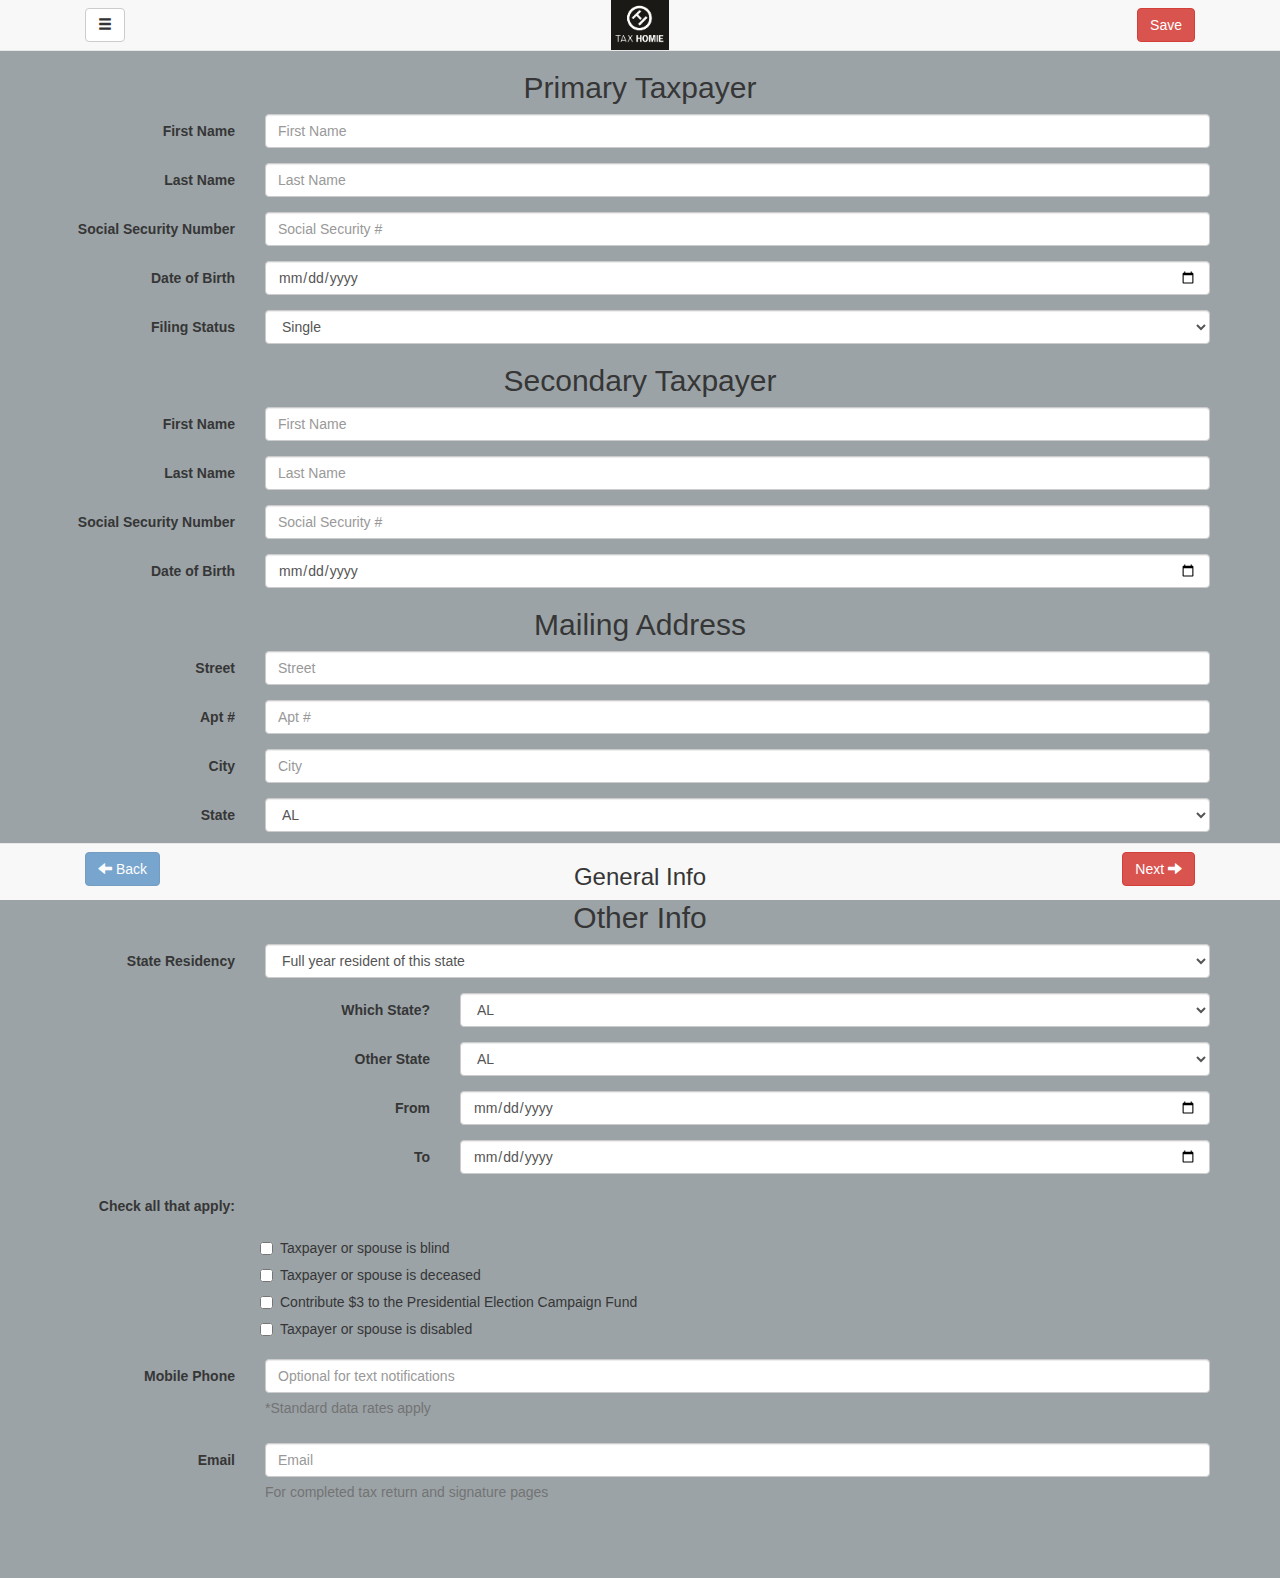
==== www/generalinfo.html @ c7e08f05 "1st commit" ====
<!DOCTYPE html>
<html lang="en">
    <head>
        <meta charset="utf-8" />

        <meta name="viewport" content="width=device-width, initial-scale=1" />

        <link rel="icon" href="favicon.ico">

        <meta name="description" content="Tax Homie is an easy, secure, and efficient way to do your taxes. Simply take pictures of tax documents and send them to a CPA professional to file your tax return." />
        <meta name="keywords" content="simple tax app, CPA prepared tax return, easiest way to do taxes" />

        <link rel="stylesheet" href="css/bootstrap.css">

        <title>Tax Homie | General Info</title>
    </head>

    <body>
        <div class="navbar navbar-default navbar-fixed-top">
            <div class="container">
                <div class="col-xs-2 text-left">
                    <div class="dropdown">
                        <button class="navbar-center-vertical btn btn-default dropdown-toggle" type="button" id="dropdownMenu1" data-toggle="dropdown" aria-haspopup="true" aria-expanded="true">
                            <span class="glyphicon glyphicon-menu-hamburger"></span>
                        </button>
                        <ul class="dropdown-menu" aria-labelledby="dropdownMenu1">
                            <li><a href="generalinfo.html">General Info</a></li>
                            <li><a href="#">Form 2</a></li>
                            <li><a href="taxdocs.html">Tax Documents</a></li>
                            <li role="separator" class="divider"></li>
                            <li><a href="index.html">Sign Out</a></li>
                        </ul>
                    </div>
                </div>
                <div class="col-xs-8 text-center">
                    <img src="img/logo.jpg" alt="Logo" height="50"/>
                </div>
                <div class="col-xs-2 text-right">
                    <button type="button" class="navbar-center-vertical btn btn-danger">
                        Save
                    </button>
                </div>
            </div>
        </div>

        <!--General Info Form-->
        <div class="container">
            <h2 class="text-center">Primary Taxpayer</h2>
            <form class="form-horizontal">
                <div class="form-group">
                    <label for="firstname1" class="col-sm-2 control-label">First Name</label>
                    <div class="col-sm-10">
                        <input type="text" class="form-control" id="firstname1" placeholder="First Name">
                    </div>
                </div>
                <div class="form-group">
                    <label for="lastname1" class="col-sm-2 control-label">Last Name</label>
                    <div class="col-sm-10">
                        <input type="text" class="form-control" id="lastname1" placeholder="Last Name">
                    </div>
                </div>
                <div class="form-group">
                    <label for="ssn1" class="col-sm-2 control-label">Social Security Number</label>
                    <div class="col-sm-10">
                        <input type="password" class="form-control" id="ssn1" placeholder="Social Security #">
                    </div>
                </div>
                <div class="form-group">
                    <label for="birthdate1" class="col-sm-2 control-label">Date of Birth</label>
                    <div class="col-sm-10">
                        <input type="date" class="form-control" id="birthdate1" placeholder="mm/dd/yyyy">
                    </div>
                </div>
                <div class="form-group">
                    <label for="filingstatus" class="col-sm-2 control-label">Filing Status</label>
                    <div class="col-sm-10">
                        <select class="form-control" id="filingstatus">
                            <option>Single</option>
                            <option>Married Filing Jointly</option>
                            <option>Married Filing Separately</option>
                            <option>Head of Household</option>
                            <option>Qualifying Widow(er)</option>
                        </select>
                    </div>
                </div>

                <!--Secondary Taxpayer-->
                <div id="secondarytaxpayerinfo">
                    <h2 class="text-center">Secondary Taxpayer</h2>
                    <div class="form-group">
                        <label for="firstname2" class="col-sm-2 control-label">First Name</label>
                        <div class="col-sm-10">
                            <input type="text" class="form-control" id="firstname2" placeholder="First Name">
                        </div>
                    </div>
                    <div class="form-group">
                        <label for="lastname2" class="col-sm-2 control-label">Last Name</label>
                        <div class="col-sm-10">
                            <input type="text" class="form-control" id="lastname2" placeholder="Last Name">
                        </div>
                    </div>
                    <div class="form-group">
                        <label for="ssn2" class="col-sm-2 control-label">Social Security Number</label>
                        <div class="col-sm-10">
                            <input type="password" class="form-control" id="ssn2" placeholder="Social Security #">
                        </div>
                    </div>
                    <div class="form-group">
                        <label for="birthdate2" class="col-sm-2 control-label">Date of Birth</label>
                        <div class="col-sm-10">
                            <input type="date" class="form-control" id="birthdate2">
                        </div>
                    </div>
                </div>

                <!--Mailing address-->
                <h2 class="text-center">Mailing Address</h2>
                <div class="form-group">
                    <label for="street1" class="col-sm-2 control-label">Street</label>
                    <div class="col-sm-10">
                        <input type="text" class="form-control" id="street1" placeholder="Street">
                    </div>
                </div>
                <div class="form-group">
                    <label for="apt1" class="col-sm-2 control-label">Apt #</label>
                    <div class="col-sm-10">
                        <input type="number" class="form-control" id="apt1" placeholder="Apt #">
                    </div>
                </div>
                <div class="form-group">
                    <label for="city1" class="col-sm-2 control-label">City</label>
                    <div class="col-sm-10">
                        <input type="text" class="form-control" id="city1" placeholder="City">
                    </div>
                </div>
                <div class="form-group">
                    <label for="state1" class="col-sm-2 control-label">State</label>
                    <div class="col-sm-10">
                        <select class="form-control" id="state1">
                            <option value="AL">AL</option>
                            <option value="AK">AK</option>
                            <option value="AR">AR</option>  
                            <option value="AZ">AZ</option>
                            <option value="CA">CA</option>
                            <option value="CO">CO</option>
                            <option value="CT">CT</option>
                            <option value="DC">DC</option>
                            <option value="DE">DE</option>
                            <option value="FL">FL</option>
                            <option value="GA">GA</option>
                            <option value="HI">HI</option>
                            <option value="IA">IA</option>  
                            <option value="ID">ID</option>
                            <option value="IL">IL</option>
                            <option value="IN">IN</option>
                            <option value="KS">KS</option>
                            <option value="KY">KY</option>
                            <option value="LA">LA</option>
                            <option value="MA">MA</option>
                            <option value="MD">MD</option>
                            <option value="ME">ME</option>
                            <option value="MI">MI</option>
                            <option value="MN">MN</option>
                            <option value="MO">MO</option>  
                            <option value="MS">MS</option>
                            <option value="MT">MT</option>
                            <option value="NC">NC</option>  
                            <option value="NE">NE</option>
                            <option value="NH">NH</option>
                            <option value="NJ">NJ</option>
                            <option value="NM">NM</option>          
                            <option value="NV">NV</option>
                            <option value="NY">NY</option>
                            <option value="ND">ND</option>
                            <option value="OH">OH</option>
                            <option value="OK">OK</option>
                            <option value="OR">OR</option>
                            <option value="PA">PA</option>
                            <option value="RI">RI</option>
                            <option value="SC">SC</option>
                            <option value="SD">SD</option>
                            <option value="TN">TN</option>
                            <option value="TX">TX</option>
                            <option value="UT">UT</option>
                            <option value="VT">VT</option>
                            <option value="VA">VA</option>
                            <option value="WA">WA</option>
                            <option value="WI">WI</option>  
                            <option value="WV">WV</option>
                            <option value="WY">WY</option>
                        </select>   
                    </div>
                </div>
                <div class="form-group">
                    <label for="zipcode1" class="col-sm-2 control-label">Zip Code</label>
                    <div class="col-sm-10">
                        <input type="number" class="form-control" id="zipcode1" placeholder="Zip Code">
                    </div>
                </div>

                <!--Other Info-->
                <h2 class="text-center">Other Info</h2>
                <div class="form-group">
                    <label for="stateresidency" class="col-sm-2 control-label">State Residency</label>
                    <div class="col-sm-10">
                        <select class="form-control" id="stateresidency">
                            <option>Full year resident of this state</option>
                            <option>Full year resident of another state</option>
                            <option>Part year resident of this state</option>
                        </select>
                    </div>
                </div>
                
                <!--Only show if "another state" option selected-->
                <div id="whichstate">
                    <div class="form-group">
                        <label for="state2" class="col-sm-offset-2 col-sm-2 control-label">Which State?</label>
                        <div class="col-sm-8">
                            <select class="form-control" id="state2">
                                <option value="AL">AL</option>
                                <option value="AK">AK</option>
                                <option value="AR">AR</option>  
                                <option value="AZ">AZ</option>
                                <option value="CA">CA</option>
                                <option value="CO">CO</option>
                                <option value="CT">CT</option>
                                <option value="DC">DC</option>
                                <option value="DE">DE</option>
                                <option value="FL">FL</option>
                                <option value="GA">GA</option>
                                <option value="HI">HI</option>
                                <option value="IA">IA</option>  
                                <option value="ID">ID</option>
                                <option value="IL">IL</option>
                                <option value="IN">IN</option>
                                <option value="KS">KS</option>
                                <option value="KY">KY</option>
                                <option value="LA">LA</option>
                                <option value="MA">MA</option>
                                <option value="MD">MD</option>
                                <option value="ME">ME</option>
                                <option value="MI">MI</option>
                                <option value="MN">MN</option>
                                <option value="MO">MO</option>  
                                <option value="MS">MS</option>
                                <option value="MT">MT</option>
                                <option value="NC">NC</option>  
                                <option value="NE">NE</option>
                                <option value="NH">NH</option>
                                <option value="NJ">NJ</option>
                                <option value="NM">NM</option>          
                                <option value="NV">NV</option>
                                <option value="NY">NY</option>
                                <option value="ND">ND</option>
                                <option value="OH">OH</option>
                                <option value="OK">OK</option>
                                <option value="OR">OR</option>
                                <option value="PA">PA</option>
                                <option value="RI">RI</option>
                                <option value="SC">SC</option>
                                <option value="SD">SD</option>
                                <option value="TN">TN</option>
                                <option value="TX">TX</option>
                                <option value="UT">UT</option>
                                <option value="VT">VT</option>
                                <option value="VA">VA</option>
                                <option value="WA">WA</option>
                                <option value="WI">WI</option>  
                                <option value="WV">WV</option>
                                <option value="WY">WY</option>
                            </select>   
                        </div>
                    </div>
                </div>

                <!--Only show if "part year" is selected-->
                <div id="partyear">
                    <div class="form-group">
                        <label for="state3" class="col-sm-offset-2 col-sm-2 control-label">Other State</label>
                        <div class="col-sm-8">
                            <select class="form-control" id="state3">
                                <option value="AL">AL</option>
                                <option value="AK">AK</option>
                                <option value="AR">AR</option>  
                                <option value="AZ">AZ</option>
                                <option value="CA">CA</option>
                                <option value="CO">CO</option>
                                <option value="CT">CT</option>
                                <option value="DC">DC</option>
                                <option value="DE">DE</option>
                                <option value="FL">FL</option>
                                <option value="GA">GA</option>
                                <option value="HI">HI</option>
                                <option value="IA">IA</option>  
                                <option value="ID">ID</option>
                                <option value="IL">IL</option>
                                <option value="IN">IN</option>
                                <option value="KS">KS</option>
                                <option value="KY">KY</option>
                                <option value="LA">LA</option>
                                <option value="MA">MA</option>
                                <option value="MD">MD</option>
                                <option value="ME">ME</option>
                                <option value="MI">MI</option>
                                <option value="MN">MN</option>
                                <option value="MO">MO</option>  
                                <option value="MS">MS</option>
                                <option value="MT">MT</option>
                                <option value="NC">NC</option>  
                                <option value="NE">NE</option>
                                <option value="NH">NH</option>
                                <option value="NJ">NJ</option>
                                <option value="NM">NM</option>          
                                <option value="NV">NV</option>
                                <option value="NY">NY</option>
                                <option value="ND">ND</option>
                                <option value="OH">OH</option>
                                <option value="OK">OK</option>
                                <option value="OR">OR</option>
                                <option value="PA">PA</option>
                                <option value="RI">RI</option>
                                <option value="SC">SC</option>
                                <option value="SD">SD</option>
                                <option value="TN">TN</option>
                                <option value="TX">TX</option>
                                <option value="UT">UT</option>
                                <option value="VT">VT</option>
                                <option value="VA">VA</option>
                                <option value="WA">WA</option>
                                <option value="WI">WI</option>  
                                <option value="WV">WV</option>
                                <option value="WY">WY</option>
                            </select>   
                        </div>
                    </div>
                    <div class="form-group">
                        <label for="datefrom1" class="col-sm-offset-2 col-sm-2 control-label">From</label>
                        <div class="col-sm-8">
                            <input type="date" class="form-control" id="datefrom1">
                        </div>
                    </div>
                    <div class="form-group">
                        <label for="dateto1" class="col-sm-offset-2 col-sm-2 control-label text-center">To</label>
                        <div class="col-sm-8">
                            <input type="date" class="form-control" id="dateto1">
                        </div>
                    </div>
                </div>

                <!--Check all that apply-->
                <div class="form-group">
                    <label class="col-sm-2 control-label">Check all that apply:</label>
                </div>
                <div class="checkbox col-xs-offset-2">
                    <label>
                        <input type="checkbox" value="blindbox">
                        Taxpayer or spouse is blind
                    </label>
                </div>
                <div class="checkbox col-xs-offset-2">
                    <label>
                        <input type="checkbox" value="deceasedbox">
                        Taxpayer or spouse is deceased
                    </label>
                </div>
                <div class="checkbox col-xs-offset-2">
                    <label>
                        <input type="checkbox" value="campaignbox">
                        Contribute $3 to the Presidential Election Campaign Fund
                    </label>
                </div>
                <div class="checkbox col-xs-offset-2">
                    <label>
                        <input type="checkbox" value="disabledbox">
                        Taxpayer or spouse is disabled
                    </label>
                </div>
                <br>
                <div class="form-group">
                    <label for="mobilephone1" class="col-sm-2 control-label">Mobile Phone</label>
                    <div class="col-sm-10">
                        <input type="tel" class="form-control" id="mobilephone1" placeholder="Optional for text notifications">
                        <p class="help-block">*Standard data rates apply</p>
                    </div>
                </div>
                <div class="form-group">
                    <label for="email1" class="col-sm-2 control-label">Email</label>
                    <div class="col-sm-10">
                        <input type="email" class="form-control" id="email1" placeholder="Email">
                        <p class="help-block">For completed tax return and signature pages</p>
                    </div>
                </div>



                <!--<div class="form-group">
                    <div class="col-sm-offset-2 col-sm-10">
                        <div class="checkbox">
                            <label>
                                <input type="checkbox"> Remember me
                            </label>
                        </div>
                    </div>
                </div>-->

            </form><!--General Info-->
        </div>

        <div class="navbar navbar-default navbar-fixed-bottom">
            <div class="container">
                <div class="col-xs-2 text-left">
                    <a href="#" class="navbar-center-vertical btn btn-primary disabled">
                        <span class="glyphicon glyphicon-arrow-left"></span> Back
                    </a>
                </div>
                <div class="col-xs-8 text-center">
                    <h3>General Info</h3>
                </div>
                <div class="col-xs-2 text-right">
                    <a href="taxdocs.html" class="navbar-center-vertical btn btn-danger">
                        Next <span class="glyphicon glyphicon-arrow-right"></span>
                    </a>
                </div>
            </div>
        </div>

        <!--Scripts-->
        <script src="js/jquery.min.js"></script>
        <script src="js/jquery.validate.min.js"></script>
        <script src="js/bootstrap.js"></script>
        <script src="js/index.js"></script>
        <script>(function(d, t) {var g = d.createElement(t);var s = d.getElementsByTagName(t)[0];g.id = "yelp-biz-badge-script-rrc-xRhsm8q87ggf9Dz6LiqTkg";g.src = "//yelp.com/biz_badge_js/en_US/rrc/xRhsm8q87ggf9Dz6LiqTkg.js";s.parentNode.insertBefore(g, s);}(document, 'script'));</script>

    </body>
</html>
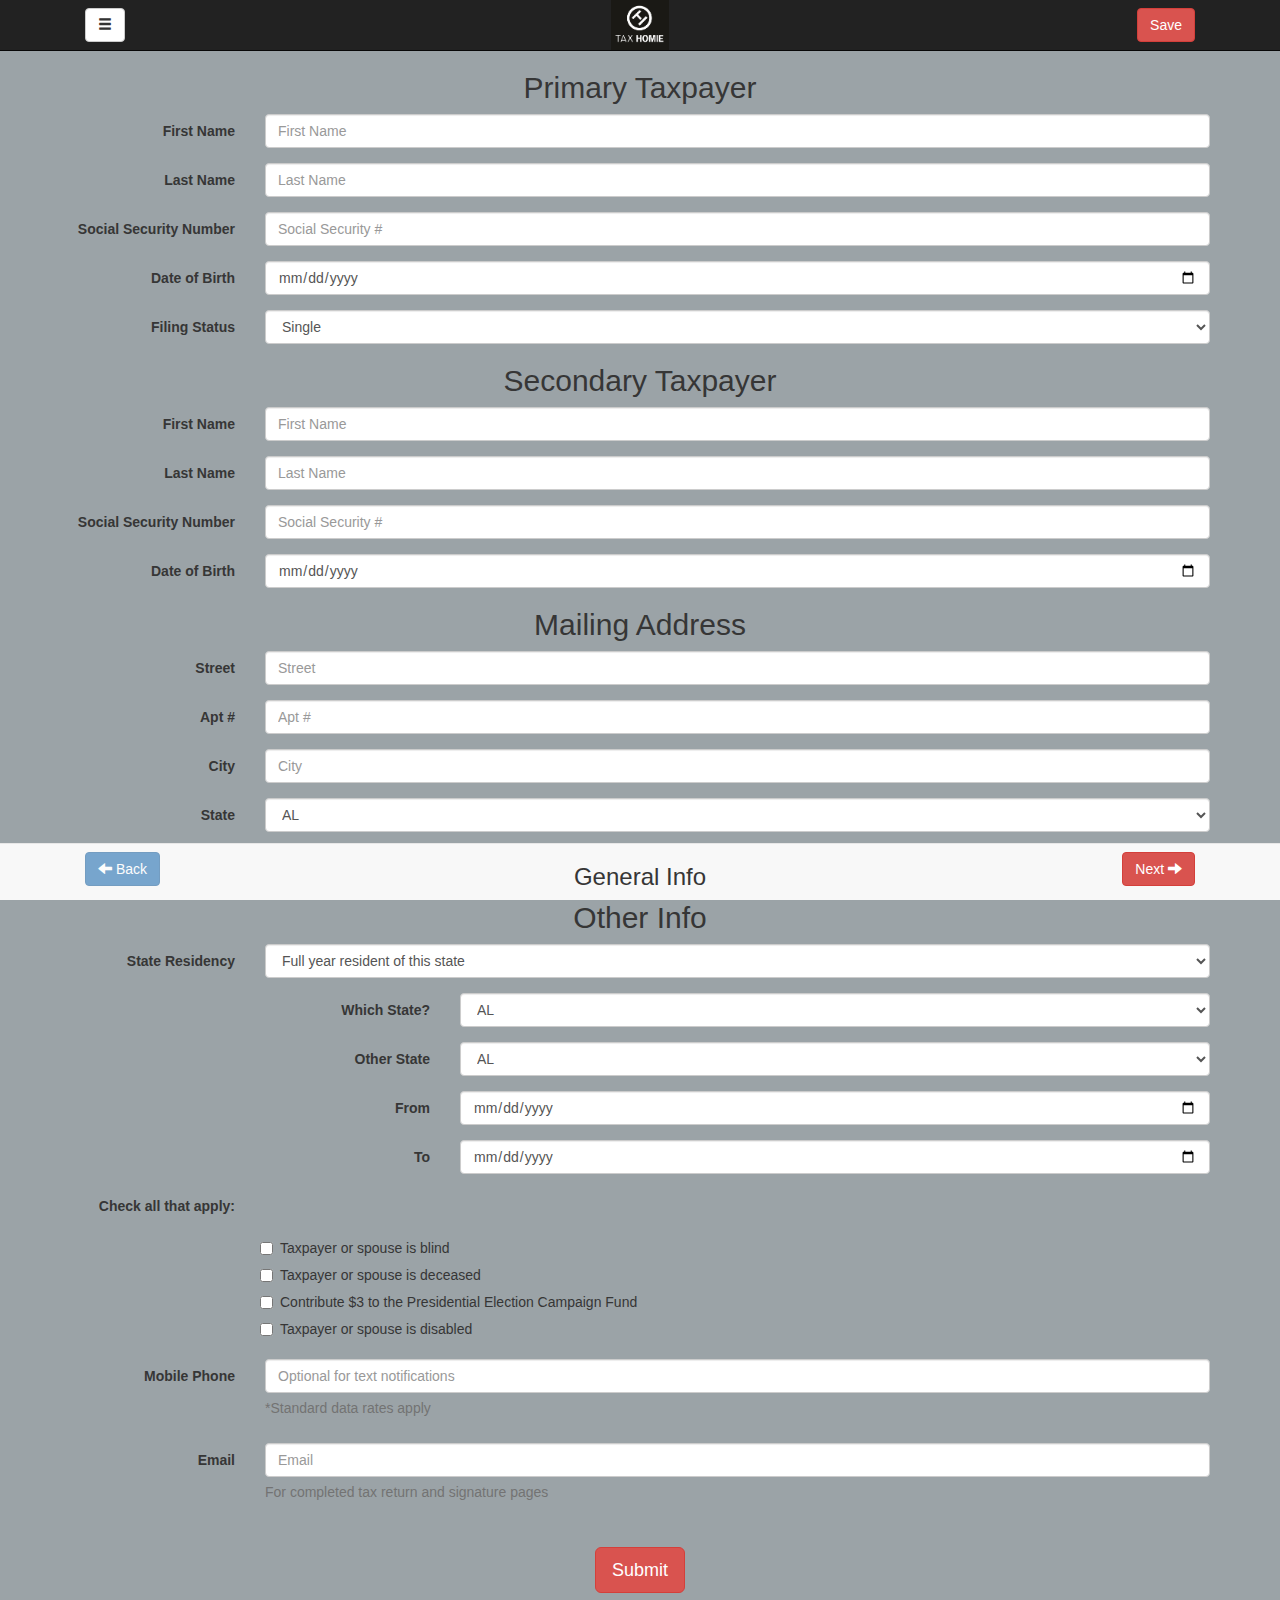
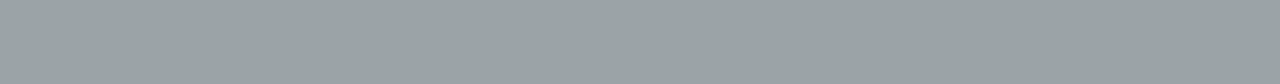
==== commit 87e9d484: "Updated flow pics" ====
--- a/www/generalinfo.html
+++ b/www/generalinfo.html
@@ -16,7 +16,7 @@
     </head>
 
     <body>
-        <div class="navbar navbar-default navbar-fixed-top">
+        <div class="navbar navbar-inverse navbar-fixed-top">
             <div class="container">
                 <div class="col-xs-2 text-left">
                     <div class="dropdown">
@@ -391,7 +391,12 @@
                     </div>
                 </div>
 
-
+                <br>
+
+                <div class="text-center">
+                    <button type="submit" class="btn btn-danger btn-lg">Submit</button>
+                </div>
+                <br><br>
 
                 <!--<div class="form-group">
                     <div class="col-sm-offset-2 col-sm-10">
